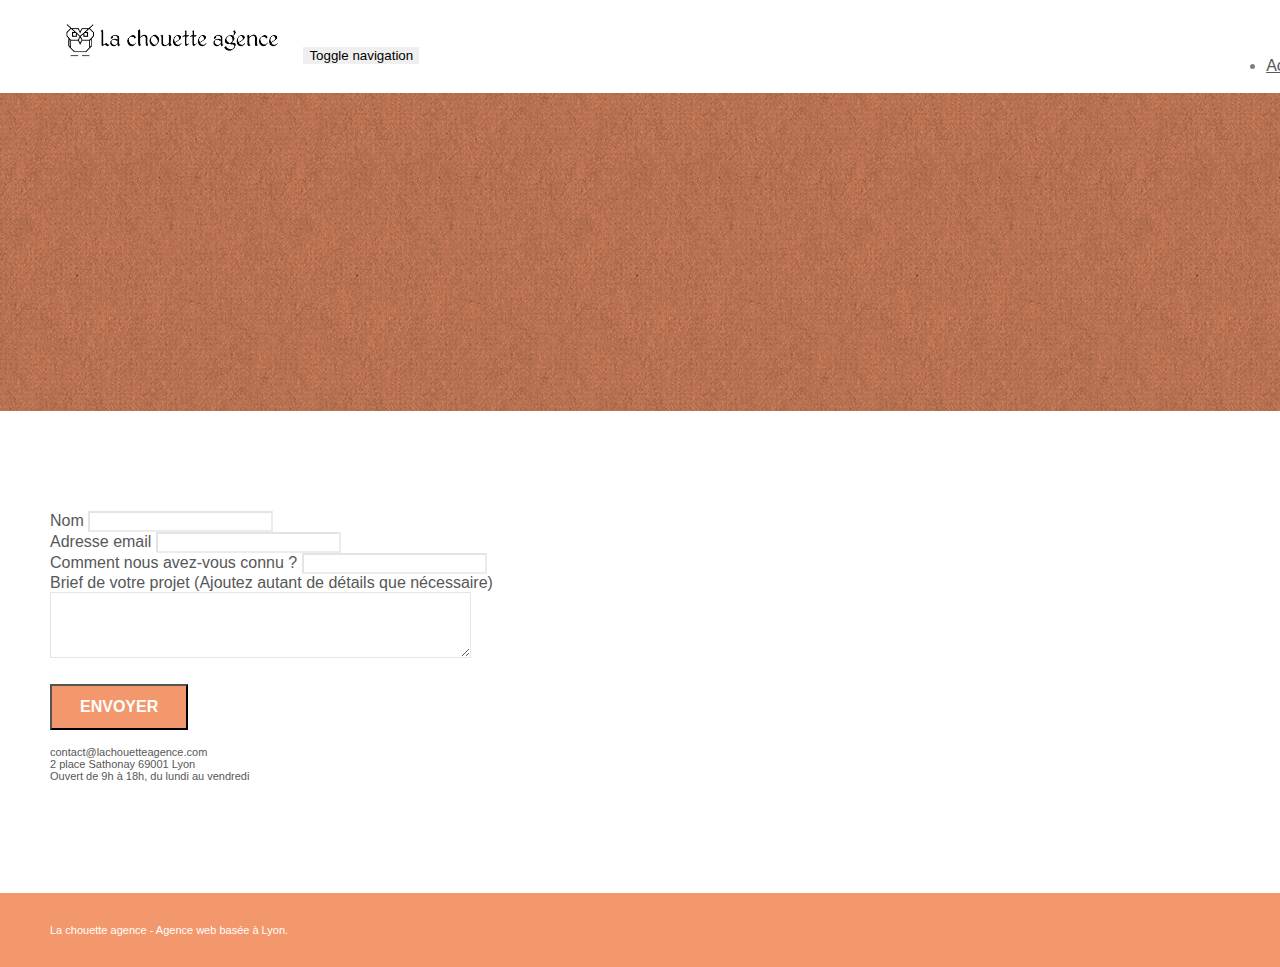
==== page2.html @ 6dda88c7 "Ajout site Chouette Agence" ====
<!doctype html>
<html lang="Default">
<head>
    <meta charset="utf-8">
    <meta name="keywords" content="">
    <meta name="description" content="">
    <meta name="viewport" content="width=device-width, initial-scale=1.0, viewport-fit=cover">
    <link rel="shortcut icon" type="image/png" href="favicon.jpg">
    
	<link rel="stylesheet" type="text/css" href="./css/bootstrap.min.css">
	<link rel="stylesheet" type="text/css" href="style.css">
	<link rel="stylesheet" type="text/css" href="./css/font-awesome.min.css">
	<link rel="stylesheet" type="text/css" href="./css/et-line.min.css">
	
    
	<script src="./js/jquery-2.1.0.min.js"></script>
	<script src="./js/bootstrap.min.js"></script>
	<script src="./js/blocs.min.js"></script>
	<script src="./js/jqBootstrapValidation.js"></script>
	<script src="./js/formHandler.js"></script>
    <title>page2</title>

    
<!-- Analytics -->
 
<!-- Analytics END -->
    
</head>
<body>
<!-- Principal conteneur -->
<div class="page-container">
    
<!-- bloc-0 -->
<div class="bloc bgc-white l-bloc " id="bloc-0">
	<div class="container bloc-sm">
		<nav class="navbar row">
			<div class="navbar-header">
				<a class="navbar-brand" href="index.html"><img src="img/la-chouette-agence.png" alt="atlanta web design logo" height="40" /></a>
				<button id="nav-toggle" type="button" class="ui-navbar-toggle navbar-toggle" data-toggle="collapse" data-target=".navbar-1">
					<span class="sr-only">Toggle navigation</span><span class="icon-bar"></span><span class="icon-bar"></span><span class="icon-bar"></span>
				</button>
			</div>
			<div class="collapse navbar-collapse navbar-1 special-dropdown-nav">
				<ul class="site-navigation nav navbar-nav">
					<li>
						<a href="index.html">Accueil</a>
					</li>
					<li>
					</li>
					<li>
						<a href="page2.html">page2 &gt;</a>
					</li>
				</ul>
			</div>
		</nav>
	</div>
</div>
<!-- bloc-0 END -->

<!-- bloc-6 -->
<div class="bloc bg-dots-bg bg-repeat bgc-atomic-tangerine d-bloc bloc-bg-texture texture-paper" id="bloc-6">
	<div class="container bloc-lg">
		<div class="row">
			<div class="col-sm-12">
				<h1 class="text-center hero-bloc-text tc-white">
					Parlons web design !
				</h1>
				<p class="text-center mg-lg tc-white tight-width-whitespace">
					Nous sommes ravis que vous souhaitiez collaborer avec notre agence.<br>
					Parlez-nous de votre projet en complétant le formulaire ci-dessous.
				</p>
			</div>
		</div>
	</div>
</div>
<!-- bloc-6 END -->

<!-- bloc-7 -->
<div class="bloc bgc-white l-bloc" id="bloc-7">
	<div class="container bloc-lg">
		<div class="row">
			<div class="col-sm-6">
				<form id="form_1" novalidate success-msg="Your message has been sent." fail-msg="Sorry it seems that our mail server is not responding, Sorry for the inconvenience!">
					<div class="form-group">
						<label>
							Nom
						</label>
						<input id="name" class="form-control" required />
					</div>
					<div class="form-group">
						<label>
							Adresse email
						</label>
						<input id="email" class="form-control" type="email" required />
					</div>
					<div class="form-group">
						<label>
							Comment nous avez-vous connu ?
						</label>
						<input class="form-control" type="email" required id="input_504" />
					</div>
					<div class="form-group">
						<label>
							Brief de votre projet (Ajoutez autant de détails que nécessaire)<br>
						</label><textarea id="message" class="form-control" rows="4" cols="50" required></textarea>
					</div> 
					<button class="bloc-button btn btn-lg btn-block cta-hero btn-atomic-tangerine" type="submit">
						Envoyer
					</button>
				</form>
			</div>
			<div class="col-sm-6">
				<p>
					contact@lachouetteagence.com<br>2 place Sathonay 69001 Lyon<br>Ouvert de 9h à 18h, du lundi au vendredi<br>
				</p>
			</div>
		</div>
	</div>
</div>
<!-- bloc-7 END -->

<!-- ScrollToTop Button -->
<a class="bloc-button btn btn-d scrollToTop" onclick="scrollToTarget('1')"><span class="fa fa-chevron-up"></span></a>
<!-- ScrollToTop Button END-->


<!-- Footer - bloc-8 -->
<div class="bloc bgc-atomic-tangerine d-bloc" id="bloc-8">
	<div class="container bloc-sm">
		<div class="row">
			<div class="col-sm-12">
				<p class="text-center white">
					La chouette agence - Agence web basée à Lyon.<br>
				</p>
				<div class="row row-no-gutters social">
					<div class="col-sm-3">
						<div class="text-center">
							<a class="social" href="index.html"><span class="fa fa-twitter icon-md"></span></a>
						</div>
					</div>
					<div class="col-sm-3">
						<div class="text-center">
							<a class="social" href="index.html"><span class="fa fa-facebook icon-md"></span></a>
						</div>
					</div>
					<div class="col-sm-3">
						<div class="text-center">
							<a class="social" href="index.html"><span class="fa fa-dribbble icon-md"></span></a>
						</div>
					</div>
					<div class="col-sm-3">
						<div class="text-center">
							<a class="social" href="index.html"><span class="fa fa-instagram icon-md"></span></a>
						</div>
					</div>
				</div>
			</div>
		</div>
	</div>
</div>
<!-- Footer - bloc-8 END -->

</div>
<!-- Principal conteneur END -->
    

</body>
</html>
---- style.css ----
body {
    margin: 0;
    padding: 0;
    background: #FFF;
    overflow-x: hidden;
    -webkit-font-smoothing: antialiased;
    -moz-osx-font-smoothing: grayscale;
}

a,
button {
    transition: all .3s ease-in-out;
    outline: none!important;
}

a:hover {
    text-decoration: none;
    cursor: pointer;
}

#page-loading-blocs-notifaction {
    position: fixed;
    top: 0;
    bottom: 0;
    width: 100%;
    z-index: 100000;
    background: #FFFFFF url("img/pageload-spinner.gif") no-repeat center center;
}

.bloc {
    width: 100%;
    clear: both;
    background: 50% 50% no-repeat;
    padding: 0 50px;
    -webkit-background-size: cover;
    -moz-background-size: cover;
    -o-background-size: cover;
    background-size: cover;
    position: relative;
}

.bloc .container {
    padding-left: 0;
    padding-right: 0;
}

.bloc-lg {
    padding: 100px 50px;
}

.bloc-md {
    padding: 50px;
}

.bloc-sm {
    padding: 20px 50px;
}

.bg-center,
.bg-l-edge,
.bg-r-edge,
.bg-t-edge,
.bg-b-edge,
.bg-tl-edge,
.bg-bl-edge,
.bg-tr-edge,
.bg-br-edge,
.bg-repeat {
    -webkit-background-size: auto!important;
    -moz-background-size: auto!important;
    -o-background-size: auto!important;
    background-size: auto!important;
}

.bg-repeat {
    background: repeat;
}

.bg-t-edge {
    background: top no-repeat;
}

.bloc-bg-texture::before {
    content: "";
    background-size: 2px 2px;
    position: absolute;
    top: 0;
    bottom: 0;
    left: 0;
    right: 0;
}

.texture-paper::before {
    background: url("img/texture-paper.png");
    background-size: 280px 280px;
}

.b-parallax {
    background-attachment: fixed;
}

.d-bloc {
    color: rgba(255, 255, 255, .7);
}

.d-bloc button:hover {
    color: rgba(255, 255, 255, .9);
}

.d-bloc .icon-round,
.d-bloc .icon-square,
.d-bloc .icon-rounded,
.d-bloc .icon-semi-rounded-a,
.d-bloc .icon-semi-rounded-b {
    border-color: rgba(255, 255, 255, .9);
}

.d-bloc .divider-h span {
    border-color: rgba(255, 255, 255, .2);
}

.d-bloc .a-btn,
.d-bloc .navbar a,
.d-bloc .navbar-brand,
.d-bloc a .icon-sm,
.d-bloc a .icon-md,
.d-bloc a .icon-lg,
.d-bloc a .icon-xl,
.d-bloc h1 a,
.d-bloc h2 a,
.d-bloc h3 a,
.d-bloc h4 a,
.d-bloc h5 a,
.d-bloc h6 a,
.d-bloc p a {
    color: rgba(255, 255, 255, .6);
}

.d-bloc .a-btn:hover,
.d-bloc .navbar a:hover,
.d-bloc .navbar-brand:hover,
.d-bloc a:hover .icon-sm,
.d-bloc a:hover .icon-md,
.d-bloc a:hover .icon-lg,
.d-bloc a:hover .icon-xl,
.d-bloc h1 a:hover,
.d-bloc h2 a:hover,
.d-bloc h3 a:hover,
.d-bloc h4 a:hover,
.d-bloc h5 a:hover,
.d-bloc h6 a:hover,
.d-bloc p a:hover {
    color: rgba(255, 255, 255, 1);
}

.d-bloc .navbar-toggle .icon-bar {
    background: rgba(255, 255, 255, 1);
}

.d-bloc .btn-wire,
.d-bloc .btn-wire:hover {
    color: rgba(255, 255, 255, 1);
    border-color: rgba(255, 255, 255, 1);
}

.d-bloc .panel {
    color: rgba(0, 0, 0, .5);
}

.d-bloc .panel button:hover {
    color: rgba(0, 0, 0, .7);
}

.d-bloc .panel icon {
    border-color: rgba(0, 0, 0, .7);
}

.d-bloc .panel .divider-h span {
    border-color: rgba(0, 0, 0, .1);
}

.d-bloc .panel .a-btn {
    color: rgba(0, 0, 0, .6);
}

.d-bloc .panel .a-btn:hover {
    color: rgba(0, 0, 0, 1);
}

.d-bloc .panel .btn-wire,
.d-bloc .panel .btn-wire:hover {
    color: rgba(0, 0, 0, .7);
    border-color: rgba(0, 0, 0, .3);
}

.d-bloc .panel,
.l-bloc {
    color: rgba(0, 0, 0, .5);
}

.d-bloc .panel button:hover,
.l-bloc button:hover {
    color: rgba(0, 0, 0, .7);
}

.l-bloc .icon-round,
.l-bloc .icon-square,
.l-bloc .icon-rounded,
.l-bloc .icon-semi-rounded-a,
.l-bloc .icon-semi-rounded-b {
    border-color: rgba(0, 0, 0, .7);
}

.d-bloc .panel .divider-h span,
.l-bloc .divider-h span {
    border-color: rgba(0, 0, 0, .1);
}

.d-bloc .panel .a-btn,
.l-bloc .a-btn,
.l-bloc .navbar a,
.l-bloc .navbar-brand,
.l-bloc a .icon-sm,
.l-bloc a .icon-md,
.l-bloc a .icon-lg,
.l-bloc a .icon-xl,
.l-bloc h1 a,
.l-bloc h2 a,
.l-bloc h3 a,
.l-bloc h4 a,
.l-bloc h5 a,
.l-bloc h6 a,
.l-bloc p a {
    color: rgba(0, 0, 0, .6);
}

.d-bloc .panel .a-btn:hover,
.l-bloc .a-btn:hover,
.l-bloc .navbar a:hover,
.l-bloc .navbar-brand:hover,
.l-bloc a:hover .icon-sm,
.l-bloc a:hover .icon-md,
.l-bloc a:hover .icon-lg,
.l-bloc a:hover .icon-xl,
.l-bloc h1 a:hover,
.l-bloc h2 a:hover,
.l-bloc h3 a:hover,
.l-bloc h4 a:hover,
.l-bloc h5 a:hover,
.l-bloc h6 a:hover,
.l-bloc p a:hover {
    color: rgba(0, 0, 0, 1);
}

.l-bloc .navbar-toggle .icon-bar {
    color: rgba(0, 0, 0, .6);
}

.d-bloc .panel .btn-wire,
.d-bloc .panel .btn-wire:hover,
.l-bloc .btn-wire,
.l-bloc .btn-wire:hover {
    color: rgba(0, 0, 0, .7);
    border-color: rgba(0, 0, 0, .3);
}

.voffset {
    margin-top: 30px;
}

.voffset-lg {
    margin-top: 80px;
}

.row-no-gutters {
    margin-right: 0;
    margin-left: 0;
}

.row.row-no-gutters > [class^="col-"],
.row.row-no-gutters > [class*=" col-"] {
    padding-right: 0;
    padding-left: 0;
}

#bloc-1-hero h1 {
    font-size: 32px;
}

.navbar {
    margin-bottom: 0;
    z-index: 1;
}

.navbar-brand {
    height: auto;
    padding: 3px 15px;
    font-size: 25px;
    font-weight: normal;
    font-weight: 600;
    line-height: 44px;
}

.navbar-brand img {
    max-height: 200px;
    margin: 0 5px 0 0;
    display: inline;
}

.navbar-brand img[src$=svg] {
    min-width: 100px;
}

.nav-center .navbar-brand img {
    margin: 0;
}

.navbar .nav {
    padding-top: 2px;
    margin-right: -16px;
    float: right;
    z-index: 1;
}

.nav > li {
    float: left;
    margin-top: 4px;
    font-size: 16px;
}

.navbar-nav .open .dropdown-menu > li > a {
    text-align: inherit;
}

.nav > li a:hover,
.nav > li a:focus {
    background: transparent;
}

.navbar-toggle {
    margin: 10px 10px 0 0;
    border: 0px;
}

.navbar-toggle:hover {
    background: transparent!important;
}

.navbar-toggle .icon-bar {
    background-color: rgba(0, 0, 0, .5);
    width: 26px;
}

.nav-invert .navbar .nav {
    float: left;
}

.nav-invert .navbar-header,
.nav-invert .navbar-brand {
    float: right;
    position: relative;
    z-index: 2;
}

@media (min-width: 768px) {
    .site-navigation {
        position: absolute;
        top: 50%;
        right: 20px;
        transform: translate(0, -50%);
        -webkit-transform: translateY(-50%);
    }
    .nav > li .dropdown-menu a,
    .nav > li .dropdown-menu a:hover {
        color: #484848;
    }
    .nav-invert .site-navigation {
        left: 0;
        right: 0;
    }
    .nav-center {
        text-align: center;
    }
    .nav-center .navbar-header {
        width: 100%;
    }
    .nav-center .navbar-header,
    .nav-center .navbar-brand,
    .nav-center .nav > li {
        float: none;
        display: inline-block;
    }
    .nav-center .site-navigation {
        position: relative;
        width: 100%;
        right: 0;
        margin-right: 0px;
        margin-top: 20px;
    }
    .nav-center.mini-nav .navbar-toggle {
        float: none;
        margin: 10px auto 0;
    }
}

.nav > li > .dropdown a {
    background: none!important;
    display: block;
    padding: 14px 15px;
}

nav .caret {
    margin: 0 5px;
}

.dropdown-menu .dropdown-menu {
    top: -8px;
    left: 100%;
}

.dropdown-menu .dropmenu-flow-right {
    top: 100%;
    left: 0;
    margin-left: -1px;
    border-top-left-radius: 0;
    border-top-right-radius: 0;
}

.dropdown-menu .dropdown span {
    border: 4px solid black;
    border-top-color: transparent;
    border-right-color: transparent;
    border-bottom-color: transparent;
    margin: 6px -5px 0 0!important;
    float: right;
}

.mg-md {
    margin-top: 10px;
    margin-bottom: 20px;
}

.mg-lg {
    margin-top: 10px;
    margin-bottom: 40px;
}

.btn {
    margin: 0 5px 5px 0;
}

.btn.pull-right {
    margin: 0 0 5px 5px;
}

.btn-d,
.btn-d:hover,
.btn-d:focus {
    color: #FFF;
    background: rgba(0, 0, 0, .3);
}

button {
    outline: none!important;
}

.btn-rd {
    border-radius: 40px;
}

.btn-clean {
    border: 1px solid rgba(0, 0, 0, .08);
    border-bottom-color: rgba(0, 0, 0, .1);
    text-shadow: 0 1px 0 rgba(0, 0, 1, .1);
    box-shadow: 0 1px 3px rgba(0, 0, 1, .25), inset 0 1px 0 0 rgba(255, 255, 255, .15);
}

.icon-md {
    font-size: 30px!important;
}

.icon-lg {
    font-size: 60px!important;
}

.sm-shadow {
    text-shadow: 0 1px 2px rgba(0, 0, 0, .3);
}

.panel-sq,
.panel-sq .panel-heading,
.panel-sq .panel-footer {
    border-radius: 0;
}

.panel-rd {
    border-radius: 30px;
}

.panel-rd .panel-heading {
    border-radius: 29px 29px 0 0;
}

.panel-rd .panel-footer {
    border-radius: 0 0 29px 29px;
}

.form-control {
    border-color: rgba(0, 0, 0, .1);
    box-shadow: none;
}

.scrollToTop {
    width: 40px;
    height: 40px;
    position: fixed;
    bottom: 20px;
    right: 20px;
    opacity: 0;
    z-index: 500;
    transition: all .3s ease-in-out;
}

.scrollToTop span {
    margin-top: 6px;
}

.showScrollTop {
    font-size: 14px;
    opacity: 1;
}

a[data-lightbox] {
    position: relative;
    display: block;
    text-align: center;
}

a[data-lightbox]:hover::before {
    content: "+";
    font-family: "HelveticaNeue-Light", "Helvetica Neue Light", "Helvetica Neue", Helvetica, Arial;
    font-size: 32px;
    width: 50px;
    height: 50px;
    margin-left: -25px;
    border-radius: 50%;
    background: rgba(0, 0, 0, .6);
    color: #FFF;
    font-weight: 100;
    z-index: 1;
    position: absolute;
    top: 50%;
    transform: translateY(-50%);
    -webkit-transform: translateY(-50%);
}

a[data-lightbox]:hover img {
    opacity: 0.6;
    -webkit-animation-fill-mode: none;
    animation-fill-mode: none;
}

#lightbox-modal {
    display: flex;
    align-items: center;
}

#lightbox-modal .modal-dialog {
    width: 90%;
    max-width: 900px;
    margin: 0 auto 0;
}

#lightbox-modal .modal-dialog img {
    max-height: 90vh;
    margin: 0 auto;
}

.lightbox-caption {
    padding: 20px;
    color: #FFF;
    background: rgba(0, 0, 0, .5);
    position: absolute;
    left: 15px;
    right: 15px;
    bottom: 5px;
}

.close-lightbox {
    color: #FFF;
    font-size: 30px;
    position: absolute;
    top: 20px;
    right: 20px;
    z-index: 20;
    background: rgba(0, 0, 0, .5);
    border: none;
    line-height: 30px;
    padding: 0 9px 5px;
    opacity: 0.3;
}

.close-lightbox:hover,
.next-lightbox:hover,
.prev-lightbox:hover {
    opacity: 1.0;
    color: #FFF;
}

.next-lightbox,
.prev-lightbox {
    font-size: 20px;
    color: rgba(255, 255, 255, .9);
    background: rgba(0, 0, 0, .5);
    transition: all .2s ease-in-out;
    position: absolute;
    top: 45%;
    z-index: 1;
    opacity: 0.4;
}

.next-lightbox {
    padding: 6px 8px 1px 13px;
    right: 25px;
}

.prev-lightbox {
    padding: 6px 13px 1px 10px;
    left: 25px;
}

.snapshot-lb .modal-body {
    padding-bottom: 45px;
}

.snapshot-lb .lightbox-caption {
    padding: 0;
    color: rgba(0, 0, 0, .5);
    background: none;
}

h1,
h2,
h3,
h4,
h5,
h6,
p,
label,
.btn,
a {
    font-family: "helvetica";
    font-weight: 400;
    color: #575757!important;
}

.container {
    max-width: 1000px;
}

.hero-bloc-text {
    font-size: 38px;
}

.hero-bloc-text-sub {
    font-size: 36px;
}

.statement-bloc-text {
    line-height: 26px;
    font-style: italic;
    font-size: 20px;
    text-align: center;
    font-weight: lighter;
    max-width: 520px;
    margin: auto auto auto auto;
}

p {
    font-size: 11px;
}

.tight-width-whitespace {
    max-width: 600px;
    margin: auto auto auto auto;
}

.h1 {
    font-size: 20px;
    font-family: "Open Sans";
}

.cta-hero {
    margin-top: 22px;
    color: #FFFFFF!important;
    text-transform: uppercase;
    padding: 12px 28px 12px 28px;
    font-size: 16px;
    font-weight: 700;
}

.social {
    max-width: 400px;
    margin: auto auto auto auto;
}

h2 {
    font-size: 22px;
    line-height: 1.4em;
}

h3 {
    font-size: 15px;
    text-transform: uppercase;
    font-weight: 700;
    color: #333333!important;
}

.med-width-whitespace {
    max-width: 800px;
    margin: auto auto auto auto;
    box-shadow: 0px 0px 0px #000000;
}

h1 {
    color: #333333!important;
}

h4 {
    color: #333333!important;
}

.icons {
    margin-bottom: 14px;
    margin-top: 24px;
}

.white {
    color: #FFFFFF!important;
}

.portfolio-thumb {
    margin-bottom: 24px;
}

.portfolio-row {
    margin-bottom: 44px;
    margin-top: 50px;
}

.avatar {
    box-shadow: 0px 4px 9px rgba(0, 0, 0, 0.3);
}

.black-background {
    background-color: rgba(165, 147, 99, 0.7);
    padding: 40px 40px 40px 40px;
}

.bold-link {
    font-weight: 900;
    text-decoration: underline!important;
}

.bgc-white {
    background-color: #FFFFFF;
}

.bgc-dark-slate-blue {
    background-color: #364577;
}

.bgc-atomic-tangerine {
    background-color: #F3976C;
}

.tc-white {
    color: #F3976C!important;
}

.btn-atomic-tangerine {
    background: #F3976C;
    color: #FFFFFF!important;
}

.btn-atomic-tangerine:hover {
    background: #c27956!important;
    color: #FFFFFF!important;
}

.ltc-white {
    color: #FFFFFF!important;
}

.ltc-white:hover {
    color: #cccccc!important;
}

.ltc-atomic-tangerine {
    color: #F3976C!important;
}

.ltc-atomic-tangerine:hover {
    color: #c27956!important;
}

.icon-dark-slate-blue {
    color: #364577!important;
    border-color: #364577!important;
}

.bg-dots-bg {
    background-image: url("img/dots-bg.png");
}

.bg-lines-h2-bg {
    background-image: url("img/lines-h2-bg.png");
}

.bg-banniere {
    background-image: url("img/la-chouette-agence-banniere.jpg");
}

.bg-presentation {
    background-image: url("img/image-de-presentation.bmp");
}

@media (max-width: 1024px) {
    .bloc {
        padding-left: 20px;
        padding-right: 20px;
    }
    .bloc.full-width-bloc,
    .bloc-tile-2.full-width-bloc .container,
    .bloc-tile-3.full-width-bloc .container,
    .bloc-tile-4.full-width-bloc .container {
        padding-left: 0;
        padding-right: 0;
    }
}

@media (max-width: 992px) and (min-width: 768px) {
    .navbar .nav {
        max-width: 80%
    }
    .nav-center.navbar .nav {
        max-width: 100%
    }
}

@media only screen and (min-device-width: 768px) and (max-device-width: 1024px) and (orientation: landscape) {
    .b-parallax {
        background-attachment: scroll;
    }
}

@media only screen and (min-device-width: 1024px) and (max-device-width: 1366px) and (-webkit-min-device-pixel-ratio: 1.5) {
    .b-parallax {
        background-attachment: scroll;
    }
}

@media (max-width: 991px) {
    .container {
        width: 100%;
    }
    .b-parallax {
        background-attachment: scroll;
    }
    .page-container,
    #hero-bloc {
        overflow-x: hidden;
        position: relative;
    }
    .bloc {
        padding-left: constant(safe-area-inset-left);
        padding-right: constant(safe-area-inset-right);
    }
    .bloc-group,
    .bloc-group .bloc {
        display: block;
        width: 100%;
    }
    .bloc-fill-screen .fill-bloc-top-edge,
    .bloc-fill-screen .fill-bloc-bottom-edge {
        padding: 0 20px;
        padding-left: constant(safe-area-inset-left);
        padding-right: constant(safe-area-inset-right);
    }
}

@media (max-width: 767px) {
    .page-container {
        overflow-x: hidden;
        position: relative;
    }
    h1,
    h2,
    h3,
    h4,
    h5,
    h6,
    p,
    #disqus_thread {
        padding-left: 10px!important;
        padding-right: 10px!important;
    }
    .b-parallax {
        background-attachment: scroll;
    }
    .navbar .nav {
        padding-top: 0;
        border-top: 1px solid rgba(0, 0, 0, .2);
        float: none!important;
    }
    .navbar.row {
        margin-left: 0;
        margin-right: 0;
    }
    .site-navigation {
        position: inherit;
        transform: none;
        -webkit-transform: none;
        -ms-transform: none;
    }
    .nav > li {
        margin-top: 0;
        border-bottom: 1px solid rgba(0, 0, 0, .1);
        background: rgba(0, 0, 0, .05);
        text-align: left;
        padding-left: 15px;
        width: 100%;
    }
    .nav > li:hover {
        background: rgba(0, 0, 0, .08);
    }
    .dropdown .dropdown a .caret {
        float: none;
        margin: 5px 0 0 10px!important;
        border: 4px solid black;
        border-bottom-color: transparent;
        border-right-color: transparent;
        border-left-color: transparent;
    }
    #hero-bloc .navbar .nav {
        background: rgba(0, 0, 0, .8);
    }
    #hero-bloc .navbar .nav a {
        color: rgba(255, 255, 255, .6);
    }
    .hero {
        padding: 50px 0;
    }
    .hero-nav {
        left: -1px;
        right: -1px;
    }
    .navbar-collapse {
        padding: 0;
        overflow-x: hidden;
        -webkit-box-shadow: none;
        box-shadow: none;
    }
    .navbar-brand img {
        max-height: 40px;
        width: auto;
    }
    .nav-invert .navbar-header {
        float: none;
        width: 100%;
    }
    .nav-invert .navbar-toggle {
        float: left;
        margin-left: 10px;
    }
    .bloc {
        padding-left: 0;
        padding-right: 0;
    }
    .bloc-xxl,
    .bloc-xl,
    .bloc-lg {
        padding: 40px 0;
    }
    .bloc-sm,
    .bloc-md {
        padding-left: 0;
        padding-right: 0;
    }
    .bloc-tile-2 .container,
    .bloc-tile-3 .container,
    .bloc-tile-4 .container,
    .bloc-fill-screen .fill-bloc-top-edge,
    .bloc-fill-screen .fill-bloc-bottom-edge {
        padding-left: 0;
        padding-right: 0;
    }
    .a-block {
        padding: 0 10px;
    }
    .btn-dwn {
        display: none;
    }
    .voffset {
        margin-top: 5px;
    }
    .voffset-md {
        margin-top: 20px;
    }
    .voffset-lg {
        margin-top: 30px;
    }
    form {
        padding: 5px;
    }
    .close-lightbox {
        display: inline-block;
    }
    .blocsapp-device-iphone5 {
        background-size: 216px 425px;
        padding-top: 60px;
        width: 216px;
        height: 425px;
    }
    .blocsapp-device-iphone5 img {
        width: 180px;
        height: 320px;
    }
}

@media (max-width: 400px) {
    .bloc {
        padding-left: 0;
        padding-right: 0;
    }
}

@media (max-width: 767px) {
    .bloc-mob-center-text {
        text-align: center;
    }
}
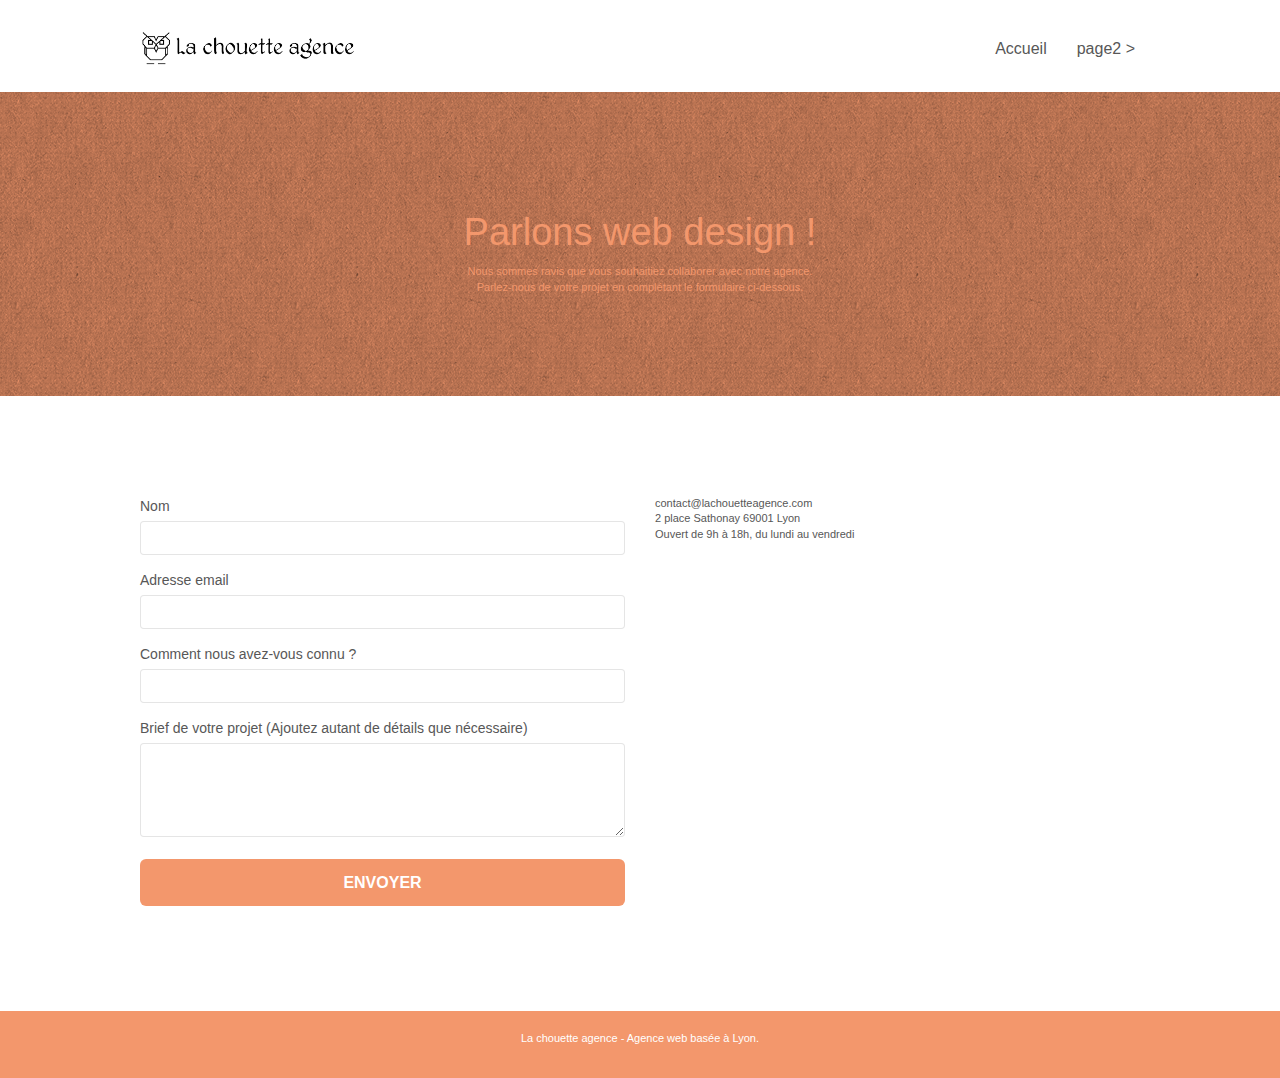
==== commit 26437942: "Modif structure html <h> et indent" ====
--- a/page2.html
+++ b/page2.html
@@ -1,35 +1,28 @@
 <!doctype html>
-<html lang="Default">
+<html lang="fr">
 <head>
     <meta charset="utf-8">
-    <meta name="keywords" content="">
-    <meta name="description" content="">
+    <meta name="description" content="La Chouette Agence - Entreprise de Web Design à Lyon">
     <meta name="viewport" content="width=device-width, initial-scale=1.0, viewport-fit=cover">
     <link rel="shortcut icon" type="image/png" href="favicon.jpg">
-    
-	<link rel="stylesheet" type="text/css" href="./css/bootstrap.min.css">
+
+	<link rel="stylesheet" type="text/css" href="./css/bootstrap.css">
 	<link rel="stylesheet" type="text/css" href="style.css">
 	<link rel="stylesheet" type="text/css" href="./css/font-awesome.min.css">
 	<link rel="stylesheet" type="text/css" href="./css/et-line.min.css">
-	
-    
-	<script src="./js/jquery-2.1.0.min.js"></script>
-	<script src="./js/bootstrap.min.js"></script>
-	<script src="./js/blocs.min.js"></script>
-	<script src="./js/jqBootstrapValidation.js"></script>
-	<script src="./js/formHandler.js"></script>
-    <title>page2</title>
 
-    
+    <title> La Chouette Agence | Entreprise Web Design Lyon </title>
+
+
 <!-- Analytics -->
- 
+
 <!-- Analytics END -->
-    
+
 </head>
 <body>
 <!-- Principal conteneur -->
 <div class="page-container">
-    
+
 <!-- bloc-0 -->
 <div class="bloc bgc-white l-bloc " id="bloc-0">
 	<div class="container bloc-sm">
@@ -103,7 +96,7 @@
 						<label>
 							Brief de votre projet (Ajoutez autant de détails que nécessaire)<br>
 						</label><textarea id="message" class="form-control" rows="4" cols="50" required></textarea>
-					</div> 
+					</div>
 					<button class="bloc-button btn btn-lg btn-block cta-hero btn-atomic-tangerine" type="submit">
 						Envoyer
 					</button>
@@ -162,7 +155,13 @@
 
 </div>
 <!-- Principal conteneur END -->
-    
+
+<script src="./js/jquery-2.1.0.min.js"></script>
+<script src="./js/bootstrap.min.js"></script>
+<script src="./js/blocs.min.js"></script>
+<script src="./js/jqBootstrapValidation.js"></script>
+<script src="./js/formHandler.js"></script>
+
 
 </body>
 </html>
--- a/style.css
+++ b/style.css
@@ -362,6 +362,19 @@
     z-index: 2;
 }
 
+.text-center p{
+    font-size: 20px;
+}
+
+.citation{
+    font-style: italic;
+}
+
+.text-center .citation-signature{
+    font-size: 15px;
+    line-height: 5px;
+}
+
 @media (min-width: 768px) {
     .site-navigation {
         position: absolute;
@@ -1039,4 +1052,4 @@
     .bloc-mob-center-text {
         text-align: center;
     }
-}+}
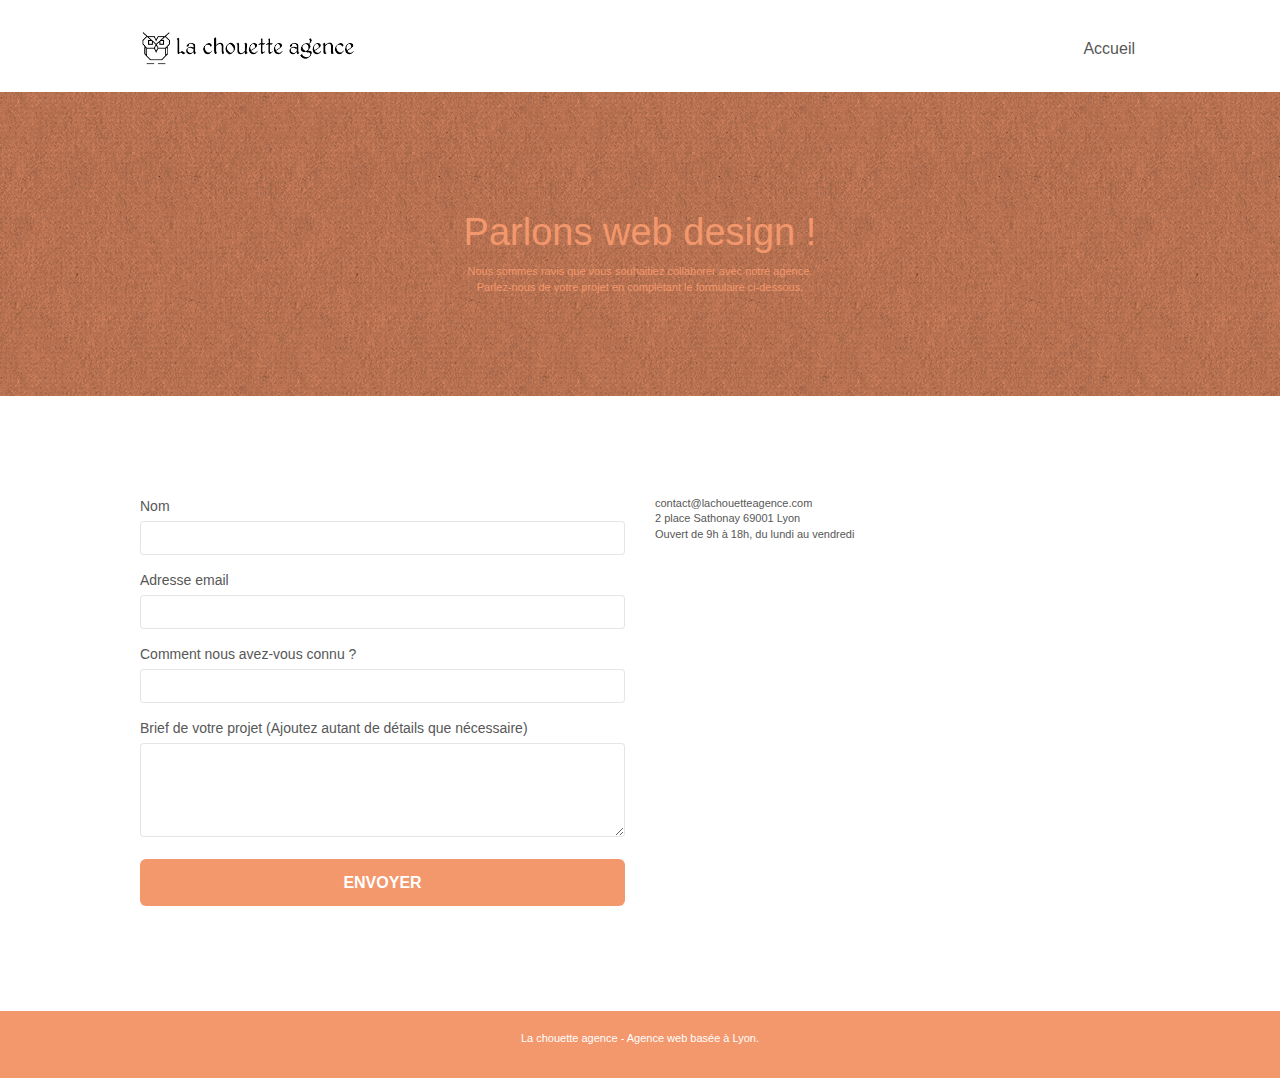
==== commit af873b2d: "Modif merge" ====
--- a/page2.html
+++ b/page2.html
@@ -38,11 +38,6 @@
 					<li>
 						<a href="index.html">Accueil</a>
 					</li>
-					<li>
-					</li>
-					<li>
-						<a href="page2.html">page2 &gt;</a>
-					</li>
 				</ul>
 			</div>
 		</nav>
@@ -55,10 +50,10 @@
 	<div class="container bloc-lg">
 		<div class="row">
 			<div class="col-sm-12">
-				<h1 class="text-center hero-bloc-text tc-white">
+				<h1 class="text-center hero-bloc-text tc-white text-2nd">
 					Parlons web design !
 				</h1>
-				<p class="text-center mg-lg tc-white tight-width-whitespace">
+				<p class="text-center mg-lg tc-white tight-width-whitespace text-2nd">
 					Nous sommes ravis que vous souhaitiez collaborer avec notre agence.<br>
 					Parlez-nous de votre projet en complétant le formulaire ci-dessous.
 				</p>
